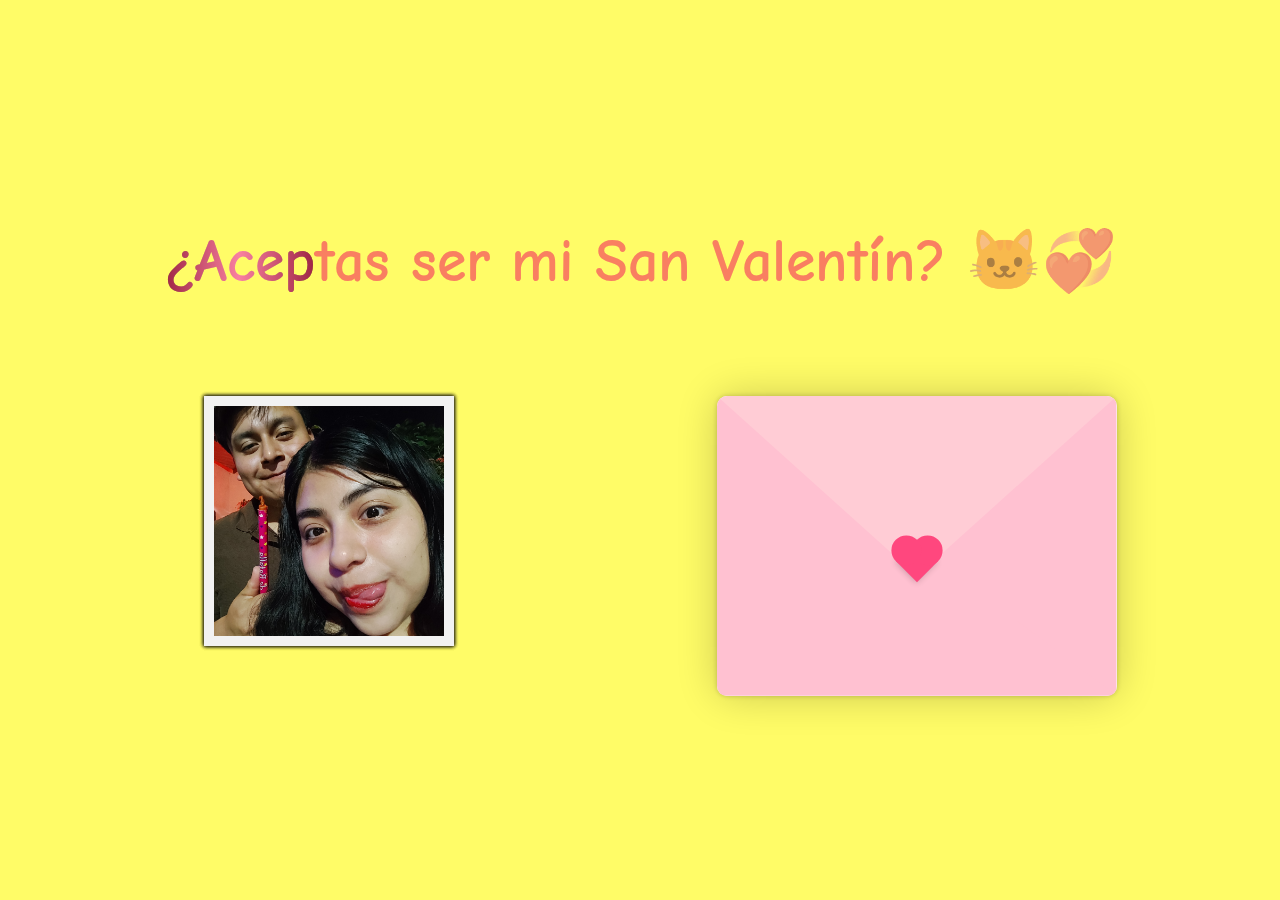
==== PROYECTO1.html @ 63ef4af1 "proyecto para mi bb" ====
<!DOCTYPE html>
<html lang="en">
<head>
  <meta charset="UTF-8">
  <meta name="viewport" content="width=device-width, initial-scale=1.0">
  <title>Sorpresa Fotos San Valentin</title>
  <link rel="stylesheet" href="style.css">
  <link rel="preconnect" href="https://fonts.googleapis.com">
  <link rel="preconnect" href="https://fonts.gstatic.com" crossorigin>
  <link href="https://fonts.googleapis.com/css2?family=Comic+Neue:wght@300;400;700&display=swap" rel="stylesheet">
</head>
<body img>

    <div id="encabezado-container">
        <div id="brillo"> ¿Aceptas ser mi San Valentín? 🐱💞</div>
    </div>
    <div class="general">
    <div class="galeria">
        <img src="img/1.jpg" >
        <img src="img/2.jpg" >
        <img src="img/3.jpg" >
        <img src="img/4.jpg" >
        <img src="img/5.jpg" >
    </div>
    
    <div class="container">
        <div class="envelope-wrapper ">
            <div class="envelope">
                <div class="letter">
                    <div class="text">
                        <strong>MI AMADA JESSI</strong>
                        <p>
                            Perdón si casi se me pasaba de alto pedirte que seas mi <strong>San Valentín</strong>, obviamente lo serás porque pus eres el <strong><em>AMOR DE MI VIDA</em></strong> y tenemos que compartir este momento juntos siempres jiji. 💕 <br>Eres lo mejor que me ha pasado en la vida, en estos 7 años de conocernos y amarnos, he aprendido mucho de ti, me he enamorado cada día más y más de ti, llegando al grado de no saber qué hacer si tú no estás en mi vida.<br>Como siempre te lo he dicho, gracias por ser mi novia y por ser parte de mi vida, te mereces todo lo bueno que pueda darte, gracias por ser tú misma conmigo, gracias por tu confianza. cariño, amor y ternura. <strong>ERES LA MEJOR</strong><br> <strong>TE AMO MUCHO</strong>, mi <em>niña preciosa</em>. <br> Con mucho <strong>código</strong> (y <strong>amor</strong>), <br> Tu programador favorito. <br> <span style="font-size: 0.9em; color: grey;">PD: Si esta carta fuera un programa, su salida sería:</span> <br> <code>"Eres lo mejor que me ha pasado."</code>
                        </p>
                        
                    </div>
                </div>
            </div>
            <div class="heart"></div>
            <div class="tap-right"></div>
            <div class="tap-left"></div>
        </div>
    </div>
    <script src="script.js"></script>
</div>
</body>
</html>
---- style.css ----
* {
    margin: 0;
    padding: 0;
    box-sizing: border-box;
    font-family: "Comic Neue", serif;
}

#general {
    float: left;
}

body {
    min-height: 100vh;
    display: grid;
    place-content: center;
    background: #fffc60f4 ;
    overflow: hidden;
}

/* proyecto 1 (GALERÍA)*/

#encabezado-container {
    display: flex;
    justify-content: center;
    align-items: center;
    margin-top: 20px;
    margin-bottom: 100px;
}

#brillo {
    font-size: 60px;
    font-weight: bold;
    color: rgba(255, 0, 102, 0.3);
    z-index: 10;
    background: -webkit-gradient(linear, left top, right top, from(#222), to(#222), color-stop(0.5, #fff)) 0 0 no-repeat;
    -webkit-background-size: 150px;
    -webkit-background-clip: text;
    -webkit-animation-name: brillo;
    -webkit-animation-duration: 3s;
    -webkit-animation-iteration-count: infinite;
    text-shadow: 0 0px 0px rgba(233, 85, 85, 0.419);
}

@-webkit-keyframes brillo {
    0%, 10% { background-position: -1000px; }
    20% { background-position: top left; }
    90% { background-position: top right; }
    100% { background-position: 1000px; }
}

.galeria {
    --d: 10s; 
    display: grid;
    place-items:left;
    width: 250px;
    margin-left: 40px;
    float: left;
}

.galeria > img {
    grid-area: 1/1;
    width: 100%;
    aspect-ratio: 1;
    object-fit: cover;
    border: 10px solid #f2f2f2;
    box-shadow: 0 0 4px #0007;
    z-index: 2;
    animation: slide var(--d) infinite, z-order var(--d) infinite steps(1);
}

.galeria img:last-child {
    animation-name: slide, z-order-last;
}

.galeria > img:nth-child(1) { animation-delay: calc(0 * var(--d)); --r: 16deg; }
.galeria > img:nth-child(2) { animation-delay: calc(-0.2 * var(--d)); --r: -1deg; }
.galeria > img:nth-child(3) { animation-delay: calc(-0.4 * var(--d)); --r: -19deg; }
.galeria > img:nth-child(4) { animation-delay: calc(-0.6 * var(--d)); --r: 6deg; }
.galeria > img:nth-child(5) { animation-delay: calc(-0.8 * var(--d)); --r: -8deg; }

@keyframes slide {
    10% { transform: translateX(120%) rotate(var(--r)); }
    0%, 100%, 20% { transform: translateX(0%) rotate(var(--r)); }
}

@keyframes z-order {
    10%, 20% { z-index: 1; }
    80% { z-index: 2; }
}

@keyframes z-order-last {
    10%, 20% { z-index: 1; }
    90% { z-index: 2; }
}

@media only screen and (max-width: 600px) {
    #brillo { font-size: 22px; }
    
    .galeria {
        width: 150px;
        margin-left: 60px;
    }
}

:root {
    --primary: #fff;
    --bg-color: #ffebf2; /* Soft pink background */
    --bg-envelope-color: #ffe3ed; /* Light pink envelope */
    --envelope-tab: #ffccd5; /* Darker pink tab */
    --envelope-cover: #ffc1d1; /* Medium pink cover */
    --shadow-color: rgba(0, 0, 0, 0.2);
    --txt-color:  #003049; /* Deep red text */
    --heart-color: #ff477e; /* Bright pink heart */
}

h1 {
    font-family: "Marck Script", serif;
    text-align: center;
    font-size: 60px;
    margin-bottom: 50px;
    color: #444;
}


/* proyecto 2 (CARTA)*/

.container {
    width: 400px;
    float: right;
}

.container > .envelope-wrapper {
    position: relative;
    background-color: var(--bg-envelope-color);
    box-shadow: 0 0 40px var(--shadow-color);
    border-radius: 15px;
}

.envelope-wrapper > .envelope {
    position: relative;
    width: 400px;
    height: 300px;
}

.envelope-wrapper > .envelope::before {
    content: "";
    position: absolute;
    top: 0;
    left: 0;
    right: 0;
    z-index: 4;
    border-top: 180px solid var(--envelope-tab);
    border-right: 200px solid transparent;
    border-left: 200px solid transparent;
    transform-origin: top;
    transition: all 0.5s ease-in-out 0.7s;
    border-radius: 10px;
}

.tap-right {
    position: absolute;
    top: 0;
    right: 0;
    width: 100%;
    height: 100%;
    clip-path: polygon(100% 0, 0 100%, 100% 100%);
    transform: rotate(-90deg,90deg);
    border-bottom-right-radius: 10px;
    border-top-right-radius: 10px;
    border-bottom-left-radius: 10px;
    background-color: var(--envelope-cover);
}

.tap-left {
    position: absolute;
    top: 0;
    left: 0;
    width: 100%;
    height: 100%;
    clip-path: polygon(0 0, 0% 100%, 100% 100%);
    background-color: var(--envelope-cover);
    transform: rotate(90deg, -90deg);
    border-top-left-radius: 10px;
    border-bottom-left-radius: 10px;
    border-bottom-right-radius: 10px;
}
  

.envelope-wrapper.disable-envelope .envelope::before {
    pointer-events: none;
}


.envelope > .letter {
    position: absolute;
    bottom: 0;
    width: 100%;
    height: 100%;
    background: var(--primary);
    text-align: center;
    box-shadow: 0 0 5px var(--shadow-color);
    padding: 20px;
    border-radius: 10px;
    transition: transform .5s ease-in-out;

}

.envelope > .letter > .text {
    font-family: "Gill Sans", "Gill Sans MT", Calibri, "Trebuchet MS", sans-serif;
    color: var(--txt-color);
    text-align: left;
    font-size: 12px;
    border: 3px dotted var(--txt-color);
    padding: 10px;
    height: 100%;
    line-height: 16px;
    cursor: pointer;
    overflow: scroll;
}

.heart {
    position: absolute;
    top: 50%;
    left: 50%;
    width: 30px;
    height: 30px;
    background: var(--heart-color);
    transform: translate(-50%, 0%) rotate(45deg);
    transition: transform 0.5s ease-in-out 1s;
    box-shadow: 0 1px 6px var(--shadow-color);
    cursor: pointer;
    z-index: 999;
}

.heart:before,
.heart:after {
    content: "";
    position: absolute;
    width: 30px;
    height: 30px;
    background-color: var(--heart-color);
    border-radius: 80%;
}

.heart:before {
    top: -15px;
}
  
.heart:after {
    right: 15px;
}

.flap > .envelope:before {
    transform: rotateX(180deg);
    z-index: 0;
}

.flap > .heart {
    transform: rotate(90deg);
    transition-delay: 0.4s;
}

.letter.letter-opening {
    transform: translateY(-290px);
    transition: transform .5s ease-in-out;
}

.letter.closing-letter {
    transform: translateY(-290px);
    transition: transform .5s ease-in-out;
    z-index: 10000;
}

.letter.opened{
    z-index: 10000;
}

::-webkit-scrollbar {
    width: 8px; 
}

::-webkit-scrollbar-track {
    background: transparent; 
    border-radius: 4px;
}

::-webkit-scrollbar-thumb {
    background: var(--envelope-cover); 
    border-radius: 4px;
}

::-webkit-scrollbar-thumb:hover {
    background: var(--heart-color); 
}

@media  screen and  (max-width: 400px){
    .container {
        width: 300px;
    }

    
    .envelope-wrapper > .envelope {
        position: relative;
        width: 300px;
        height: 250px;
    }

    .tap-left,
    .tap-right{
        width: 100%;
    }

    
    .envelope-wrapper > .envelope::before {
        border-top: 150px solid var(--envelope-tab);
        border-right: 150px solid transparent;
        border-left: 150px solid transparent;
}

}
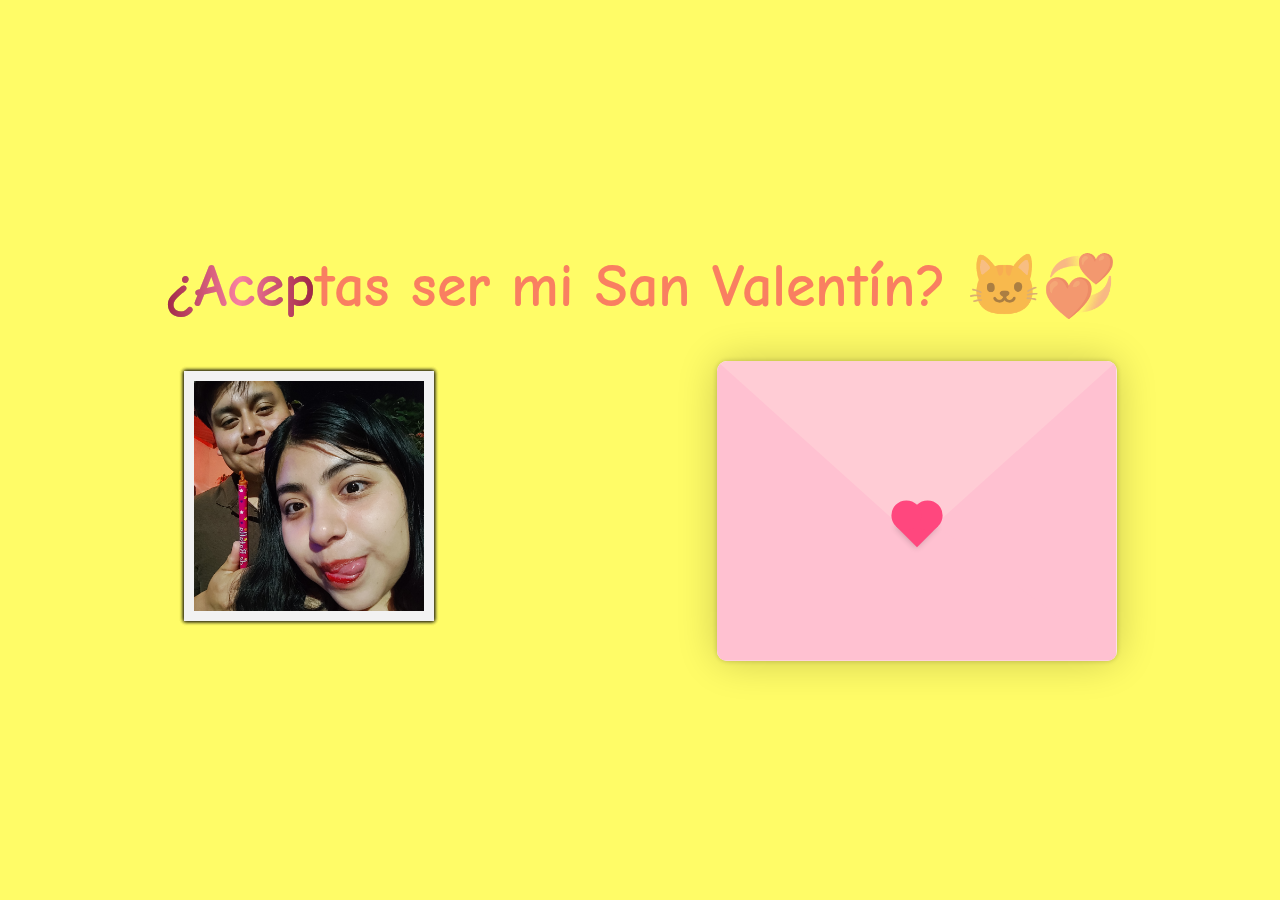
==== commit 01984788: "Hola" ====
--- a/PROYECTO1.html
+++ b/PROYECTO1.html
@@ -3,7 +3,7 @@
 <head>
   <meta charset="UTF-8">
   <meta name="viewport" content="width=device-width, initial-scale=1.0">
-  <title>Sorpresa Fotos San Valentin</title>
+  <title>Jessi, TE AMO</title>
   <link rel="stylesheet" href="style.css">
   <link rel="preconnect" href="https://fonts.googleapis.com">
   <link rel="preconnect" href="https://fonts.gstatic.com" crossorigin>
@@ -42,6 +42,6 @@
         </div>
     </div>
     <script src="script.js"></script>
-</div>
+    </div>
 </body>
 </html>--- a/style.css
+++ b/style.css
@@ -6,9 +6,7 @@
     font-family: "Comic Neue", serif;
 }
 
-#general {
-    float: left;
-}
+
 
 body {
     min-height: 100vh;
@@ -24,8 +22,8 @@
     display: flex;
     justify-content: center;
     align-items: center;
-    margin-top: 20px;
-    margin-bottom: 100px;
+    margin-top: 10px;
+    margin-bottom: 30px;
 }
 
 #brillo {
@@ -52,9 +50,10 @@
 .galeria {
     --d: 10s; 
     display: grid;
-    place-items:left;
+    place-items:center;
     width: 250px;
-    margin-left: 40px;
+    margin-left: 20px;
+    margin-top: 20px;
     float: left;
 }
 
@@ -128,6 +127,10 @@
 .container {
     width: 400px;
     float: right;
+    margin-top: 10px;
+    margin-left: 20px;
+float:right;
+
 }
 
 .container > .envelope-wrapper {
